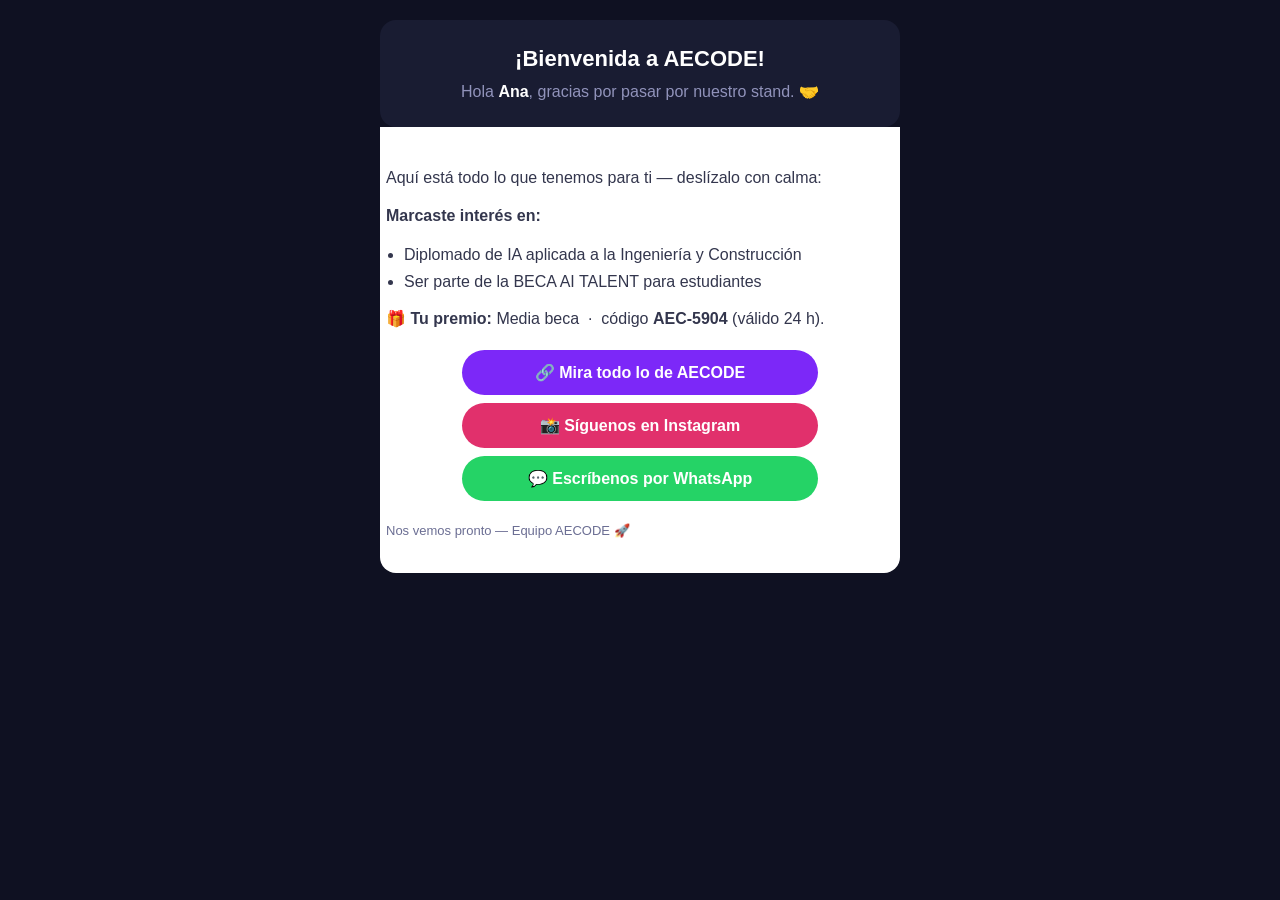
==== emails/correo-bienvenida.PREVIEW.html @ a852ed9d "Stand AECODE — landing + form + correo + apps script (v1) Experiencia del stand para AI Construction" ====
<!doctype html>
<!--
  ╔══════════════════════════════════════════════════════════════════════╗
  ║  VISTA PREVIA del correo de bienvenida — AECODE Stand                 ║
  ║  Ábrelo con doble clic para ver cómo le llega al lead.                ║
  ║                                                                      ║
  ║  ⚠️ Esto es solo un EJEMPLO con datos de muestra (Ana, media beca).  ║
  ║  El correo real lo genera el Apps Script (apps-script/Codigo.gs,     ║
  ║  función sendLeadEmail_). Los TEXTOS los editas en la pestaña        ║
  ║  "Config_Correo" del Google Sheet — sin tocar código.               ║
  ║                                                                      ║
  ║  Es UN solo correo que se personaliza con: nombre, lo que marcó      ║
  ║  como interés, su premio y los links.                               ║
  ╚══════════════════════════════════════════════════════════════════════╝
-->
<html lang="es">
<head>
  <meta charset="utf-8" />
  <meta name="viewport" content="width=device-width, initial-scale=1" />
  <title>Correo de bienvenida · AECODE (vista previa)</title>
  <style> body{margin:0;background:#0f1122;padding:20px} </style>
</head>
<body>

<div style="font-family:Manrope,Arial,sans-serif;max-width:520px;margin:auto;color:#1a1a2e">

  <!-- Cabecera navy con saludo -->
  <div style="background:#191C32;border-radius:16px;padding:26px;text-align:center">
    <h1 style="color:#fff;font-size:22px;margin:0">¡Bienvenida a AECODE!</h1>
    <p style="color:#9193BB;margin:10px 0 0">
      Hola <b style="color:#fff">Ana</b>, gracias por pasar por nuestro stand. 🤝
    </p>
  </div>

  <!-- Cuerpo -->
  <div style="padding:22px 6px;background:#ffffff;border-radius:0 0 16px 16px">
    <p style="line-height:1.6;color:#33364d">
      Aquí está todo lo que tenemos para ti — deslízalo con calma:
    </p>

    <!-- Intereses marcados (dinámico) -->
    <p style="margin-top:14px;color:#33364d"><b>Marcaste interés en:</b></p>
    <ul style="margin:8px 0 0;padding-left:18px;color:#33364d;line-height:1.7">
      <li>Diplomado de IA aplicada a la Ingeniería y Construcción</li>
      <li>Ser parte de la BECA AI TALENT para estudiantes</li>
    </ul>

    <!-- Premio (dinámico; se oculta si no ganó) -->
    <p style="margin-top:14px;color:#33364d">
      🎁 <b>Tu premio:</b> Media beca &nbsp;·&nbsp; código <b>AEC-5904</b> (válido 24 h).
    </p>

    <!-- Botones -->
    <div style="margin:22px 0;text-align:center">
      <a href="https://beacons.ai/aecode.ai"
         style="display:block;margin:8px auto;max-width:320px;background:#7C28F8;color:#fff;
                text-decoration:none;font-weight:700;padding:13px 18px;border-radius:100px">
        🔗 Mira todo lo de AECODE</a>
      <a href="https://www.instagram.com/aecode.ai/"
         style="display:block;margin:8px auto;max-width:320px;background:#E1306C;color:#fff;
                text-decoration:none;font-weight:700;padding:13px 18px;border-radius:100px">
        📸 Síguenos en Instagram</a>
      <a href="https://wa.me/51900121245"
         style="display:block;margin:8px auto;max-width:320px;background:#25D366;color:#fff;
                text-decoration:none;font-weight:700;padding:13px 18px;border-radius:100px">
        💬 Escríbenos por WhatsApp</a>
    </div>

    <p style="color:#6b6e93;font-size:13px">Nos vemos pronto — Equipo AECODE 🚀</p>
  </div>
</div>

</body>
</html>
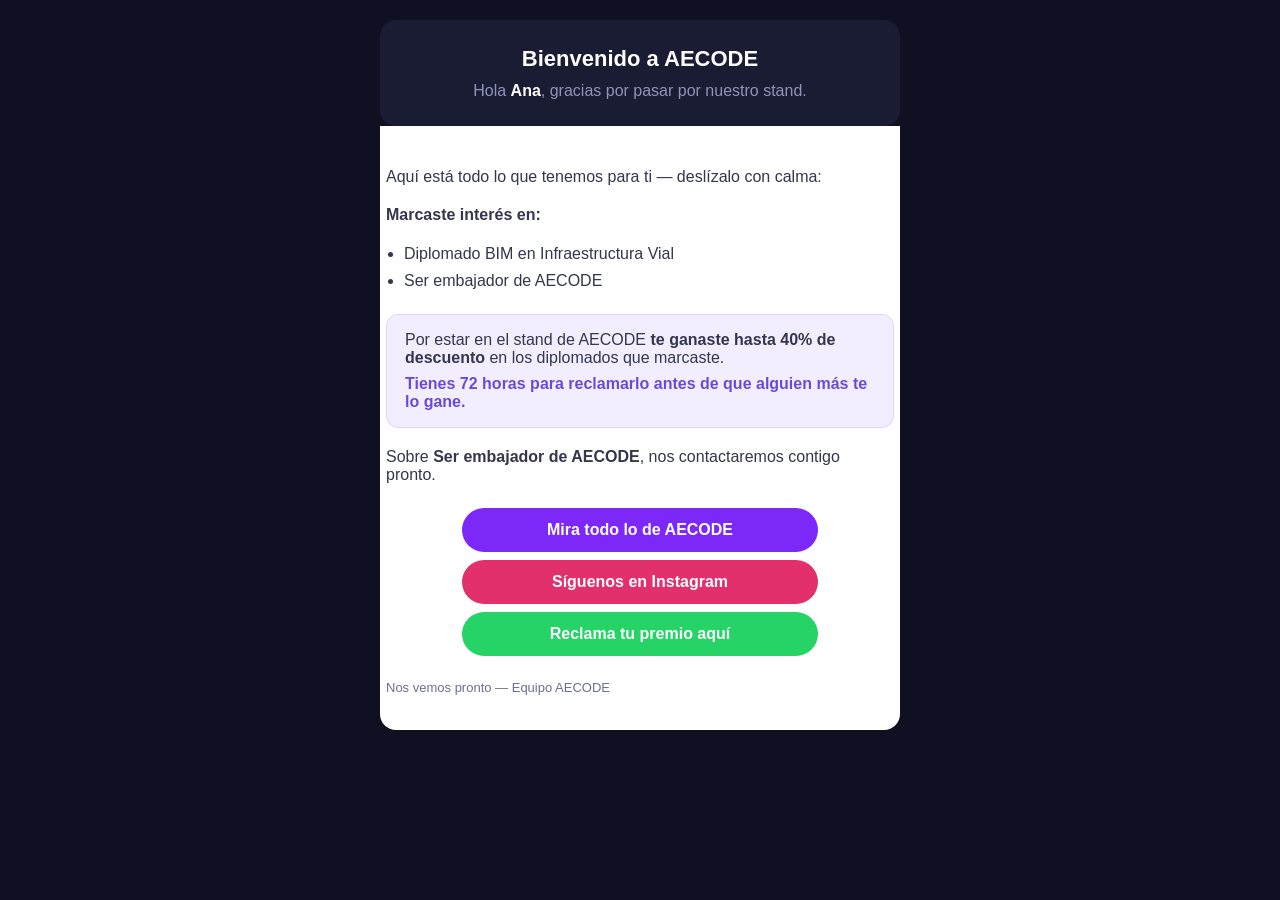
==== commit 7afa6c81: "Fix input Otro, correo sin emojis, mensaje descuento 72h y boton Reclama Co-Authored-By: Claude Opus" ====
--- a/emails/correo-bienvenida.PREVIEW.html
+++ b/emails/correo-bienvenida.PREVIEW.html
@@ -1,17 +1,10 @@
 <!doctype html>
 <!--
-  ╔══════════════════════════════════════════════════════════════════════╗
-  ║  VISTA PREVIA del correo de bienvenida — AECODE Stand                 ║
-  ║  Ábrelo con doble clic para ver cómo le llega al lead.                ║
-  ║                                                                      ║
-  ║  ⚠️ Esto es solo un EJEMPLO con datos de muestra (Ana, media beca).  ║
-  ║  El correo real lo genera el Apps Script (apps-script/Codigo.gs,     ║
-  ║  función sendLeadEmail_). Los TEXTOS los editas en la pestaña        ║
-  ║  "Config_Correo" del Google Sheet — sin tocar código.               ║
-  ║                                                                      ║
-  ║  Es UN solo correo que se personaliza con: nombre, lo que marcó      ║
-  ║  como interés, su premio y los links.                               ║
-  ╚══════════════════════════════════════════════════════════════════════╝
+  VISTA PREVIA del correo de bienvenida — AECODE Stand (v2, sin emojis).
+  Ábrelo con doble clic para ver cómo le llega al lead.
+  Ejemplo: Ana marcó 1 diplomado (→ descuento + 72h) y 1 oportunidad (→ "nos contactaremos").
+  El correo real lo genera apps-script/Codigo.gs (sendLeadEmail_).
+  Textos editables en la pestaña "Config_Correo" del Sheet (incluye el % de descuento).
 -->
 <html lang="es">
 <head>
@@ -24,49 +17,38 @@
 
 <div style="font-family:Manrope,Arial,sans-serif;max-width:520px;margin:auto;color:#1a1a2e">
 
-  <!-- Cabecera navy con saludo -->
   <div style="background:#191C32;border-radius:16px;padding:26px;text-align:center">
-    <h1 style="color:#fff;font-size:22px;margin:0">¡Bienvenida a AECODE!</h1>
+    <h1 style="color:#fff;font-size:22px;margin:0">Bienvenido a AECODE</h1>
     <p style="color:#9193BB;margin:10px 0 0">
-      Hola <b style="color:#fff">Ana</b>, gracias por pasar por nuestro stand. 🤝
+      Hola <b style="color:#fff">Ana</b>, gracias por pasar por nuestro stand.
     </p>
   </div>
 
-  <!-- Cuerpo -->
   <div style="padding:22px 6px;background:#ffffff;border-radius:0 0 16px 16px">
-    <p style="line-height:1.6;color:#33364d">
-      Aquí está todo lo que tenemos para ti — deslízalo con calma:
-    </p>
+    <p style="line-height:1.6;color:#33364d">Aquí está todo lo que tenemos para ti — deslízalo con calma:</p>
 
-    <!-- Intereses marcados (dinámico) -->
     <p style="margin-top:14px;color:#33364d"><b>Marcaste interés en:</b></p>
     <ul style="margin:8px 0 0;padding-left:18px;color:#33364d;line-height:1.7">
-      <li>Diplomado de IA aplicada a la Ingeniería y Construcción</li>
-      <li>Ser parte de la BECA AI TALENT para estudiantes</li>
+      <li>Diplomado BIM en Infraestructura Vial</li>
+      <li>Ser embajador de AECODE</li>
     </ul>
 
-    <!-- Premio (dinámico; se oculta si no ganó) -->
-    <p style="margin-top:14px;color:#33364d">
-      🎁 <b>Tu premio:</b> Media beca &nbsp;·&nbsp; código <b>AEC-5904</b> (válido 24 h).
-    </p>
-
-    <!-- Botones -->
-    <div style="margin:22px 0;text-align:center">
-      <a href="https://beacons.ai/aecode.ai"
-         style="display:block;margin:8px auto;max-width:320px;background:#7C28F8;color:#fff;
-                text-decoration:none;font-weight:700;padding:13px 18px;border-radius:100px">
-        🔗 Mira todo lo de AECODE</a>
-      <a href="https://www.instagram.com/aecode.ai/"
-         style="display:block;margin:8px auto;max-width:320px;background:#E1306C;color:#fff;
-                text-decoration:none;font-weight:700;padding:13px 18px;border-radius:100px">
-        📸 Síguenos en Instagram</a>
-      <a href="https://wa.me/51900121245"
-         style="display:block;margin:8px auto;max-width:320px;background:#25D366;color:#fff;
-                text-decoration:none;font-weight:700;padding:13px 18px;border-radius:100px">
-        💬 Escríbenos por WhatsApp</a>
+    <!-- Bloque de descuento (si marcó diplomado) -->
+    <div style="margin:20px 0;padding:16px 18px;border-radius:12px;background:#F3EEFF;border:1px solid #E0D4FF">
+      <p style="margin:0;color:#33364d">Por estar en el stand de AECODE <b>te ganaste hasta 40% de descuento</b> en los diplomados que marcaste.</p>
+      <p style="margin:8px 0 0;color:#6b4bd6;font-weight:700">Tienes 72 horas para reclamarlo antes de que alguien más te lo gane.</p>
     </div>
 
-    <p style="color:#6b6e93;font-size:13px">Nos vemos pronto — Equipo AECODE 🚀</p>
+    <!-- Bloque de otras iniciativas -->
+    <p style="margin:16px 0 0;color:#33364d">Sobre <b>Ser embajador de AECODE</b>, nos contactaremos contigo pronto.</p>
+
+    <div style="margin:24px 0;text-align:center">
+      <a href="https://beacons.ai/aecode.ai" style="display:block;margin:8px auto;max-width:320px;background:#7C28F8;color:#fff;text-decoration:none;font-weight:700;padding:13px 18px;border-radius:100px">Mira todo lo de AECODE</a>
+      <a href="https://www.instagram.com/aecode.ai/" style="display:block;margin:8px auto;max-width:320px;background:#E1306C;color:#fff;text-decoration:none;font-weight:700;padding:13px 18px;border-radius:100px">Síguenos en Instagram</a>
+      <a href="https://wa.me/51900121245" style="display:block;margin:8px auto;max-width:320px;background:#25D366;color:#fff;text-decoration:none;font-weight:700;padding:13px 18px;border-radius:100px">Reclama tu premio aquí</a>
+    </div>
+
+    <p style="color:#6b6e93;font-size:13px">Nos vemos pronto — Equipo AECODE</p>
   </div>
 </div>
 
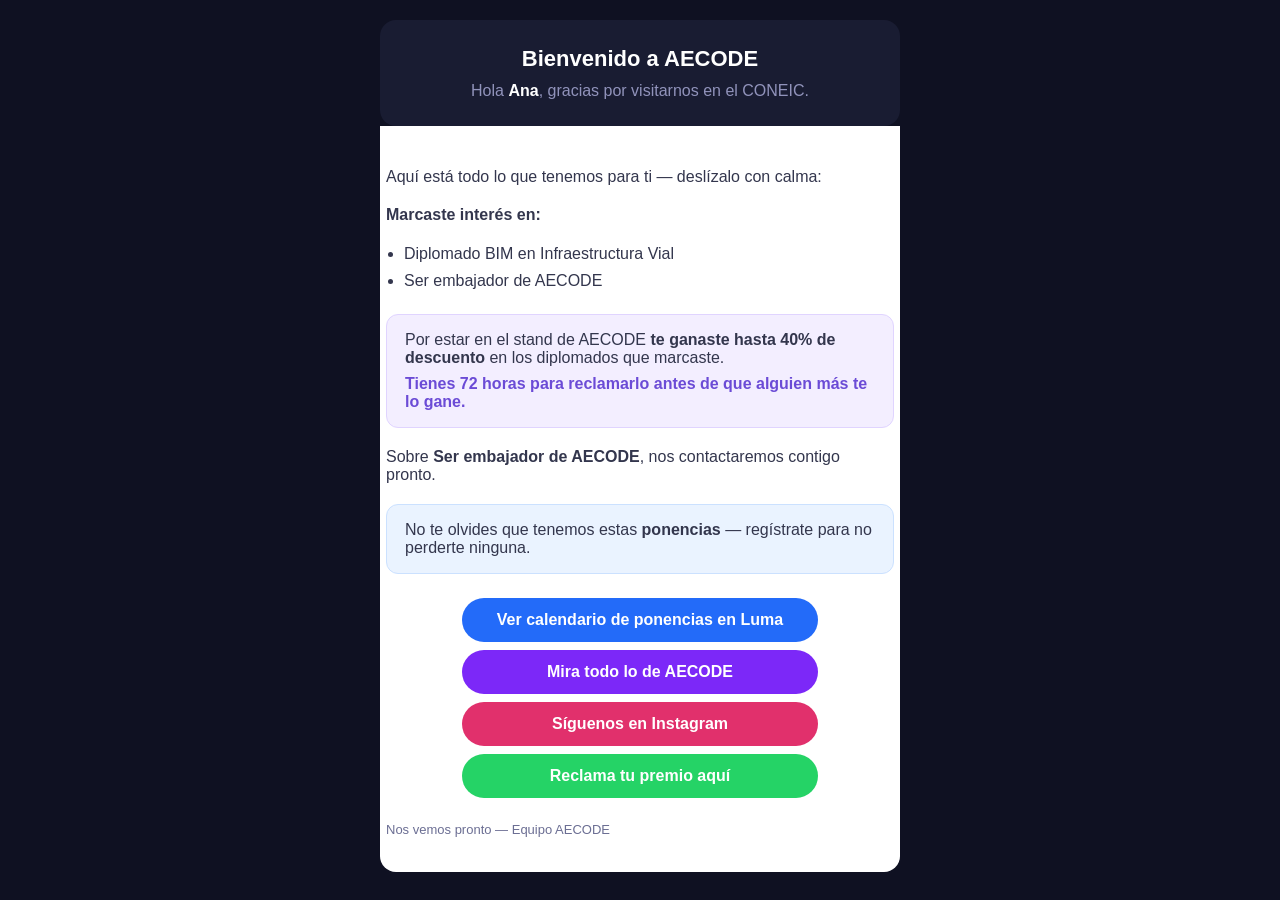
==== commit 66d3059f: "Rebrand del stand para el CONEIC: modo claro, redirect directo a WhatsApp, correo con ponencias/Luma" ====
--- a/emails/correo-bienvenida.PREVIEW.html
+++ b/emails/correo-bienvenida.PREVIEW.html
@@ -20,7 +20,7 @@
   <div style="background:#191C32;border-radius:16px;padding:26px;text-align:center">
     <h1 style="color:#fff;font-size:22px;margin:0">Bienvenido a AECODE</h1>
     <p style="color:#9193BB;margin:10px 0 0">
-      Hola <b style="color:#fff">Ana</b>, gracias por pasar por nuestro stand.
+      Hola <b style="color:#fff">Ana</b>, gracias por visitarnos en el CONEIC.
     </p>
   </div>
 
@@ -42,10 +42,16 @@
     <!-- Bloque de otras iniciativas -->
     <p style="margin:16px 0 0;color:#33364d">Sobre <b>Ser embajador de AECODE</b>, nos contactaremos contigo pronto.</p>
 
+    <!-- Bloque de ponencias (calendario Luma) -->
+    <div style="margin:20px 0;padding:16px 18px;border-radius:12px;background:#EAF3FF;border:1px solid #CBE1FF">
+      <p style="margin:0;color:#33364d">No te olvides que tenemos estas <b>ponencias</b> — regístrate para no perderte ninguna.</p>
+    </div>
+
     <div style="margin:24px 0;text-align:center">
+      <a href="https://luma.com/aecode.ai" style="display:block;margin:8px auto;max-width:320px;background:#236BF9;color:#fff;text-decoration:none;font-weight:700;padding:13px 18px;border-radius:100px">Ver calendario de ponencias en Luma</a>
       <a href="https://beacons.ai/aecode.ai" style="display:block;margin:8px auto;max-width:320px;background:#7C28F8;color:#fff;text-decoration:none;font-weight:700;padding:13px 18px;border-radius:100px">Mira todo lo de AECODE</a>
       <a href="https://www.instagram.com/aecode.ai/" style="display:block;margin:8px auto;max-width:320px;background:#E1306C;color:#fff;text-decoration:none;font-weight:700;padding:13px 18px;border-radius:100px">Síguenos en Instagram</a>
-      <a href="https://wa.me/51900121245" style="display:block;margin:8px auto;max-width:320px;background:#25D366;color:#fff;text-decoration:none;font-weight:700;padding:13px 18px;border-radius:100px">Reclama tu premio aquí</a>
+      <a href="https://aecode-wsp-main.vercel.app/becatalent" style="display:block;margin:8px auto;max-width:320px;background:#25D366;color:#fff;text-decoration:none;font-weight:700;padding:13px 18px;border-radius:100px">Reclama tu premio aquí</a>
     </div>
 
     <p style="color:#6b6e93;font-size:13px">Nos vemos pronto — Equipo AECODE</p>
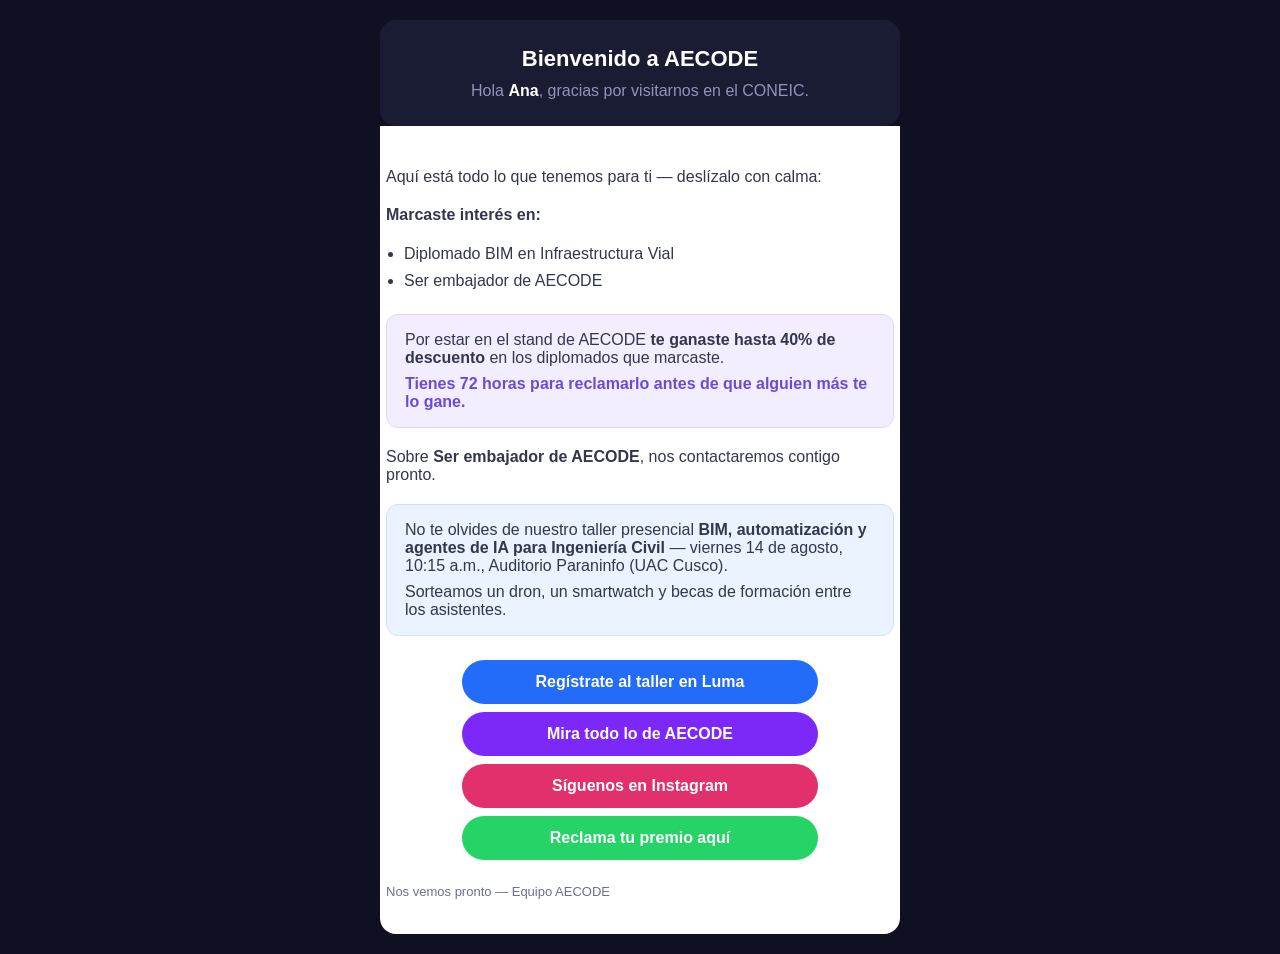
==== commit 0a0a0b57: "Fix asunto pegado al AI Summit + reemplaza calendario Luma por taller CONEIC específico - El asunto " ====
--- a/emails/correo-bienvenida.PREVIEW.html
+++ b/emails/correo-bienvenida.PREVIEW.html
@@ -42,13 +42,14 @@
     <!-- Bloque de otras iniciativas -->
     <p style="margin:16px 0 0;color:#33364d">Sobre <b>Ser embajador de AECODE</b>, nos contactaremos contigo pronto.</p>
 
-    <!-- Bloque de ponencias (calendario Luma) -->
+    <!-- Bloque del taller CONEIC (fijo en código: fecha/lugar/sorteo) -->
     <div style="margin:20px 0;padding:16px 18px;border-radius:12px;background:#EAF3FF;border:1px solid #CBE1FF">
-      <p style="margin:0;color:#33364d">No te olvides que tenemos estas <b>ponencias</b> — regístrate para no perderte ninguna.</p>
+      <p style="margin:0;color:#33364d">No te olvides de nuestro taller presencial <b>BIM, automatización y agentes de IA para Ingeniería Civil</b> — viernes 14 de agosto, 10:15 a.m., Auditorio Paraninfo (UAC Cusco).</p>
+      <p style="margin:8px 0 0;color:#33364d">Sorteamos un dron, un smartwatch y becas de formación entre los asistentes.</p>
     </div>
 
     <div style="margin:24px 0;text-align:center">
-      <a href="https://luma.com/aecode.ai" style="display:block;margin:8px auto;max-width:320px;background:#236BF9;color:#fff;text-decoration:none;font-weight:700;padding:13px 18px;border-radius:100px">Ver calendario de ponencias en Luma</a>
+      <a href="https://luma.com/e2trbkxq" style="display:block;margin:8px auto;max-width:320px;background:#236BF9;color:#fff;text-decoration:none;font-weight:700;padding:13px 18px;border-radius:100px">Regístrate al taller en Luma</a>
       <a href="https://beacons.ai/aecode.ai" style="display:block;margin:8px auto;max-width:320px;background:#7C28F8;color:#fff;text-decoration:none;font-weight:700;padding:13px 18px;border-radius:100px">Mira todo lo de AECODE</a>
       <a href="https://www.instagram.com/aecode.ai/" style="display:block;margin:8px auto;max-width:320px;background:#E1306C;color:#fff;text-decoration:none;font-weight:700;padding:13px 18px;border-radius:100px">Síguenos en Instagram</a>
       <a href="https://aecode-wsp-main.vercel.app/becatalent" style="display:block;margin:8px auto;max-width:320px;background:#25D366;color:#fff;text-decoration:none;font-weight:700;padding:13px 18px;border-radius:100px">Reclama tu premio aquí</a>
